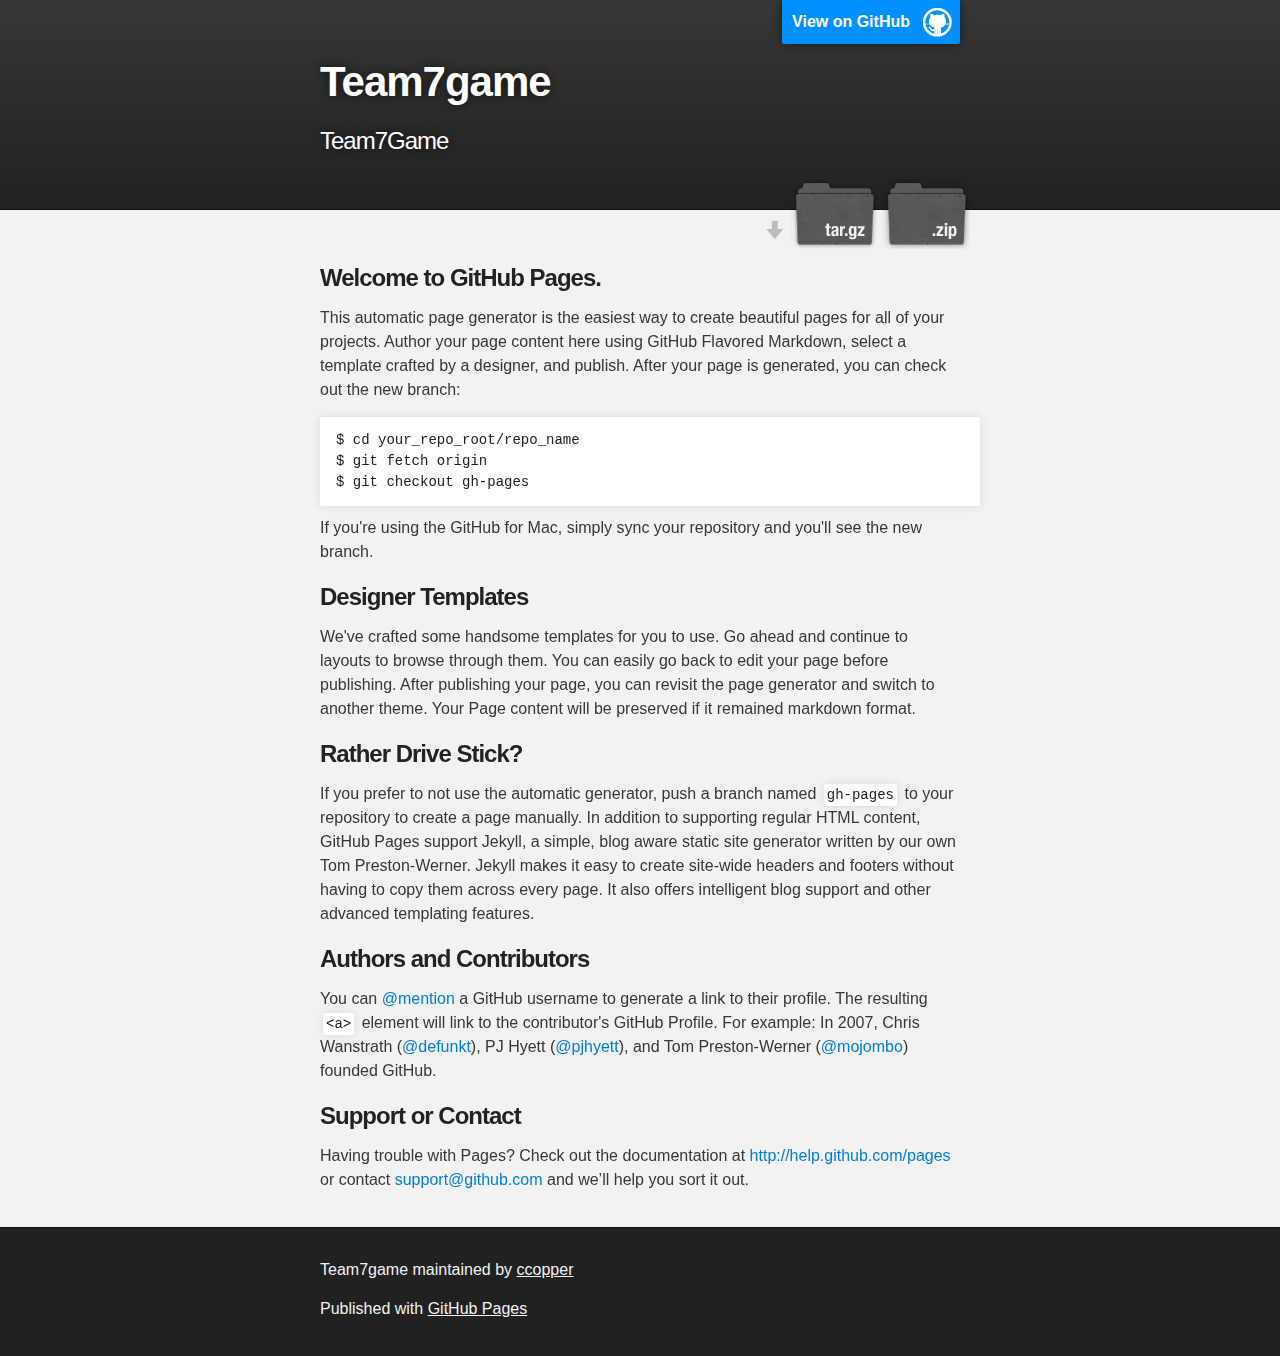
==== index.html @ d14b96f3 "Create gh-pages branch via GitHub" ====
<!DOCTYPE html>
<html>

  <head>
    <meta charset='utf-8'>
    <meta http-equiv="X-UA-Compatible" content="chrome=1">
    <meta name="description" content="Team7game : Team7Game">

    <link rel="stylesheet" type="text/css" media="screen" href="stylesheets/stylesheet.css">

    <title>Team7game</title>
  </head>

  <body>

    <!-- HEADER -->
    <div id="header_wrap" class="outer">
        <header class="inner">
          <a id="forkme_banner" href="https://github.com/ccopper/Team7Game">View on GitHub</a>

          <h1 id="project_title">Team7game</h1>
          <h2 id="project_tagline">Team7Game</h2>

            <section id="downloads">
              <a class="zip_download_link" href="https://github.com/ccopper/Team7Game/zipball/master">Download this project as a .zip file</a>
              <a class="tar_download_link" href="https://github.com/ccopper/Team7Game/tarball/master">Download this project as a tar.gz file</a>
            </section>
        </header>
    </div>

    <!-- MAIN CONTENT -->
    <div id="main_content_wrap" class="outer">
      <section id="main_content" class="inner">
        <h3>
<a name="welcome-to-github-pages" class="anchor" href="#welcome-to-github-pages"><span class="octicon octicon-link"></span></a>Welcome to GitHub Pages.</h3>

<p>This automatic page generator is the easiest way to create beautiful pages for all of your projects. Author your page content here using GitHub Flavored Markdown, select a template crafted by a designer, and publish. After your page is generated, you can check out the new branch:</p>

<pre><code>$ cd your_repo_root/repo_name
$ git fetch origin
$ git checkout gh-pages
</code></pre>

<p>If you're using the GitHub for Mac, simply sync your repository and you'll see the new branch.</p>

<h3>
<a name="designer-templates" class="anchor" href="#designer-templates"><span class="octicon octicon-link"></span></a>Designer Templates</h3>

<p>We've crafted some handsome templates for you to use. Go ahead and continue to layouts to browse through them. You can easily go back to edit your page before publishing. After publishing your page, you can revisit the page generator and switch to another theme. Your Page content will be preserved if it remained markdown format.</p>

<h3>
<a name="rather-drive-stick" class="anchor" href="#rather-drive-stick"><span class="octicon octicon-link"></span></a>Rather Drive Stick?</h3>

<p>If you prefer to not use the automatic generator, push a branch named <code>gh-pages</code> to your repository to create a page manually. In addition to supporting regular HTML content, GitHub Pages support Jekyll, a simple, blog aware static site generator written by our own Tom Preston-Werner. Jekyll makes it easy to create site-wide headers and footers without having to copy them across every page. It also offers intelligent blog support and other advanced templating features.</p>

<h3>
<a name="authors-and-contributors" class="anchor" href="#authors-and-contributors"><span class="octicon octicon-link"></span></a>Authors and Contributors</h3>

<p>You can <a href="https://github.com/blog/821" class="user-mention">@mention</a> a GitHub username to generate a link to their profile. The resulting <code>&lt;a&gt;</code> element will link to the contributor's GitHub Profile. For example: In 2007, Chris Wanstrath (<a href="https://github.com/defunkt" class="user-mention">@defunkt</a>), PJ Hyett (<a href="https://github.com/pjhyett" class="user-mention">@pjhyett</a>), and Tom Preston-Werner (<a href="https://github.com/mojombo" class="user-mention">@mojombo</a>) founded GitHub.</p>

<h3>
<a name="support-or-contact" class="anchor" href="#support-or-contact"><span class="octicon octicon-link"></span></a>Support or Contact</h3>

<p>Having trouble with Pages? Check out the documentation at <a href="http://help.github.com/pages">http://help.github.com/pages</a> or contact <a href="mailto:support@github.com">support@github.com</a> and we’ll help you sort it out.</p>
      </section>
    </div>

    <!-- FOOTER  -->
    <div id="footer_wrap" class="outer">
      <footer class="inner">
        <p class="copyright">Team7game maintained by <a href="https://github.com/ccopper">ccopper</a></p>
        <p>Published with <a href="http://pages.github.com">GitHub Pages</a></p>
      </footer>
    </div>

    

  </body>
</html>
---- stylesheets/stylesheet.css ----
/*******************************************************************************
Slate Theme for GitHub Pages
by Jason Costello, @jsncostello
*******************************************************************************/

@import url(pygment_trac.css);

/*******************************************************************************
MeyerWeb Reset
*******************************************************************************/

html, body, div, span, applet, object, iframe,
h1, h2, h3, h4, h5, h6, p, blockquote, pre,
a, abbr, acronym, address, big, cite, code,
del, dfn, em, img, ins, kbd, q, s, samp,
small, strike, strong, sub, sup, tt, var,
b, u, i, center,
dl, dt, dd, ol, ul, li,
fieldset, form, label, legend,
table, caption, tbody, tfoot, thead, tr, th, td,
article, aside, canvas, details, embed,
figure, figcaption, footer, header, hgroup,
menu, nav, output, ruby, section, summary,
time, mark, audio, video {
  margin: 0;
  padding: 0;
  border: 0;
  font: inherit;
  vertical-align: baseline;
}

/* HTML5 display-role reset for older browsers */
article, aside, details, figcaption, figure,
footer, header, hgroup, menu, nav, section {
  display: block;
}

ol, ul {
  list-style: none;
}

table {
  border-collapse: collapse;
  border-spacing: 0;
}

/*******************************************************************************
Theme Styles
*******************************************************************************/

body {
  box-sizing: border-box;
  color:#373737;
  background: #212121;
  font-size: 16px;
  font-family: 'Myriad Pro', Calibri, Helvetica, Arial, sans-serif;
  line-height: 1.5;
  -webkit-font-smoothing: antialiased;
}

h1, h2, h3, h4, h5, h6 {
  margin: 10px 0;
  font-weight: 700;
  color:#222222;
  font-family: 'Lucida Grande', 'Calibri', Helvetica, Arial, sans-serif;
  letter-spacing: -1px;
}

h1 {
  font-size: 36px;
  font-weight: 700;
}

h2 {
  padding-bottom: 10px;
  font-size: 32px;
  background: url('../images/bg_hr.png') repeat-x bottom;
}

h3 {
  font-size: 24px;
}

h4 {
  font-size: 21px;
}

h5 {
  font-size: 18px;
}

h6 {
  font-size: 16px;
}

p {
  margin: 10px 0 15px 0;
}

footer p {
  color: #f2f2f2;
}

a {
  text-decoration: none;
  color: #007edf;
  text-shadow: none;

  transition: color 0.5s ease;
  transition: text-shadow 0.5s ease;
  -webkit-transition: color 0.5s ease;
  -webkit-transition: text-shadow 0.5s ease;
  -moz-transition: color 0.5s ease;
  -moz-transition: text-shadow 0.5s ease;
  -o-transition: color 0.5s ease;
  -o-transition: text-shadow 0.5s ease;
  -ms-transition: color 0.5s ease;
  -ms-transition: text-shadow 0.5s ease;
}

a:hover, a:focus {text-decoration: underline;}

footer a {
  color: #F2F2F2;
  text-decoration: underline;
}

em {
  font-style: italic;
}

strong {
  font-weight: bold;
}

img {
  position: relative;
  margin: 0 auto;
  max-width: 739px;
  padding: 5px;
  margin: 10px 0 10px 0;
  border: 1px solid #ebebeb;

  box-shadow: 0 0 5px #ebebeb;
  -webkit-box-shadow: 0 0 5px #ebebeb;
  -moz-box-shadow: 0 0 5px #ebebeb;
  -o-box-shadow: 0 0 5px #ebebeb;
  -ms-box-shadow: 0 0 5px #ebebeb;
}

p img {
  display: inline;
  margin: 0;
  padding: 0;
  vertical-align: middle;
  text-align: center;
  border: none;
}

pre, code {
  width: 100%;
  color: #222;
  background-color: #fff;

  font-family: Monaco, "Bitstream Vera Sans Mono", "Lucida Console", Terminal, monospace;
  font-size: 14px;

  border-radius: 2px;
  -moz-border-radius: 2px;
  -webkit-border-radius: 2px;
}

pre {
  width: 100%;
  padding: 10px;
  box-shadow: 0 0 10px rgba(0,0,0,.1);
  overflow: auto;
}

code {
  padding: 3px;
  margin: 0 3px;
  box-shadow: 0 0 10px rgba(0,0,0,.1);
}

pre code {
  display: block;
  box-shadow: none;
}

blockquote {
  color: #666;
  margin-bottom: 20px;
  padding: 0 0 0 20px;
  border-left: 3px solid #bbb;
}


ul, ol, dl {
  margin-bottom: 15px
}

ul {
  list-style: inside;
  padding-left: 20px;
}

ol {
  list-style: decimal inside;
  padding-left: 20px;
}

dl dt {
  font-weight: bold;
}

dl dd {
  padding-left: 20px;
  font-style: italic;
}

dl p {
  padding-left: 20px;
  font-style: italic;
}

hr {
  height: 1px;
  margin-bottom: 5px;
  border: none;
  background: url('../images/bg_hr.png') repeat-x center;
}

table {
  border: 1px solid #373737;
  margin-bottom: 20px;
  text-align: left;
 }

th {
  font-family: 'Lucida Grande', 'Helvetica Neue', Helvetica, Arial, sans-serif;
  padding: 10px;
  background: #373737;
  color: #fff;
 }

td {
  padding: 10px;
  border: 1px solid #373737;
 }

form {
  background: #f2f2f2;
  padding: 20px;
}

/*******************************************************************************
Full-Width Styles
*******************************************************************************/

.outer {
  width: 100%;
}

.inner {
  position: relative;
  max-width: 640px;
  padding: 20px 10px;
  margin: 0 auto;
}

#forkme_banner {
  display: block;
  position: absolute;
  top:0;
  right: 10px;
  z-index: 10;
  padding: 10px 50px 10px 10px;
  color: #fff;
  background: url('../images/blacktocat.png') #0090ff no-repeat 95% 50%;
  font-weight: 700;
  box-shadow: 0 0 10px rgba(0,0,0,.5);
  border-bottom-left-radius: 2px;
  border-bottom-right-radius: 2px;
}

#header_wrap {
  background: #212121;
  background: -moz-linear-gradient(top, #373737, #212121);
  background: -webkit-linear-gradient(top, #373737, #212121);
  background: -ms-linear-gradient(top, #373737, #212121);
  background: -o-linear-gradient(top, #373737, #212121);
  background: linear-gradient(top, #373737, #212121);
}

#header_wrap .inner {
  padding: 50px 10px 30px 10px;
}

#project_title {
  margin: 0;
  color: #fff;
  font-size: 42px;
  font-weight: 700;
  text-shadow: #111 0px 0px 10px;
}

#project_tagline {
  color: #fff;
  font-size: 24px;
  font-weight: 300;
  background: none;
  text-shadow: #111 0px 0px 10px;
}

#downloads {
  position: absolute;
  width: 210px;
  z-index: 10;
  bottom: -40px;
  right: 0;
  height: 70px;
  background: url('../images/icon_download.png') no-repeat 0% 90%;
}

.zip_download_link {
  display: block;
  float: right;
  width: 90px;
  height:70px;
  text-indent: -5000px;
  overflow: hidden;
  background: url(../images/sprite_download.png) no-repeat bottom left;
}

.tar_download_link {
  display: block;
  float: right;
  width: 90px;
  height:70px;
  text-indent: -5000px;
  overflow: hidden;
  background: url(../images/sprite_download.png) no-repeat bottom right;
  margin-left: 10px;
}

.zip_download_link:hover {
  background: url(../images/sprite_download.png) no-repeat top left;
}

.tar_download_link:hover {
  background: url(../images/sprite_download.png) no-repeat top right;
}

#main_content_wrap {
  background: #f2f2f2;
  border-top: 1px solid #111;
  border-bottom: 1px solid #111;
}

#main_content {
  padding-top: 40px;
}

#footer_wrap {
  background: #212121;
}



/*******************************************************************************
Small Device Styles
*******************************************************************************/

@media screen and (max-width: 480px) {
  body {
    font-size:14px;
  }

  #downloads {
    display: none;
  }

  .inner {
    min-width: 320px;
    max-width: 480px;
  }

  #project_title {
  font-size: 32px;
  }

  h1 {
    font-size: 28px;
  }

  h2 {
    font-size: 24px;
  }

  h3 {
    font-size: 21px;
  }

  h4 {
    font-size: 18px;
  }

  h5 {
    font-size: 14px;
  }

  h6 {
    font-size: 12px;
  }

  code, pre {
    min-width: 320px;
    max-width: 480px;
    font-size: 11px;
  }

}
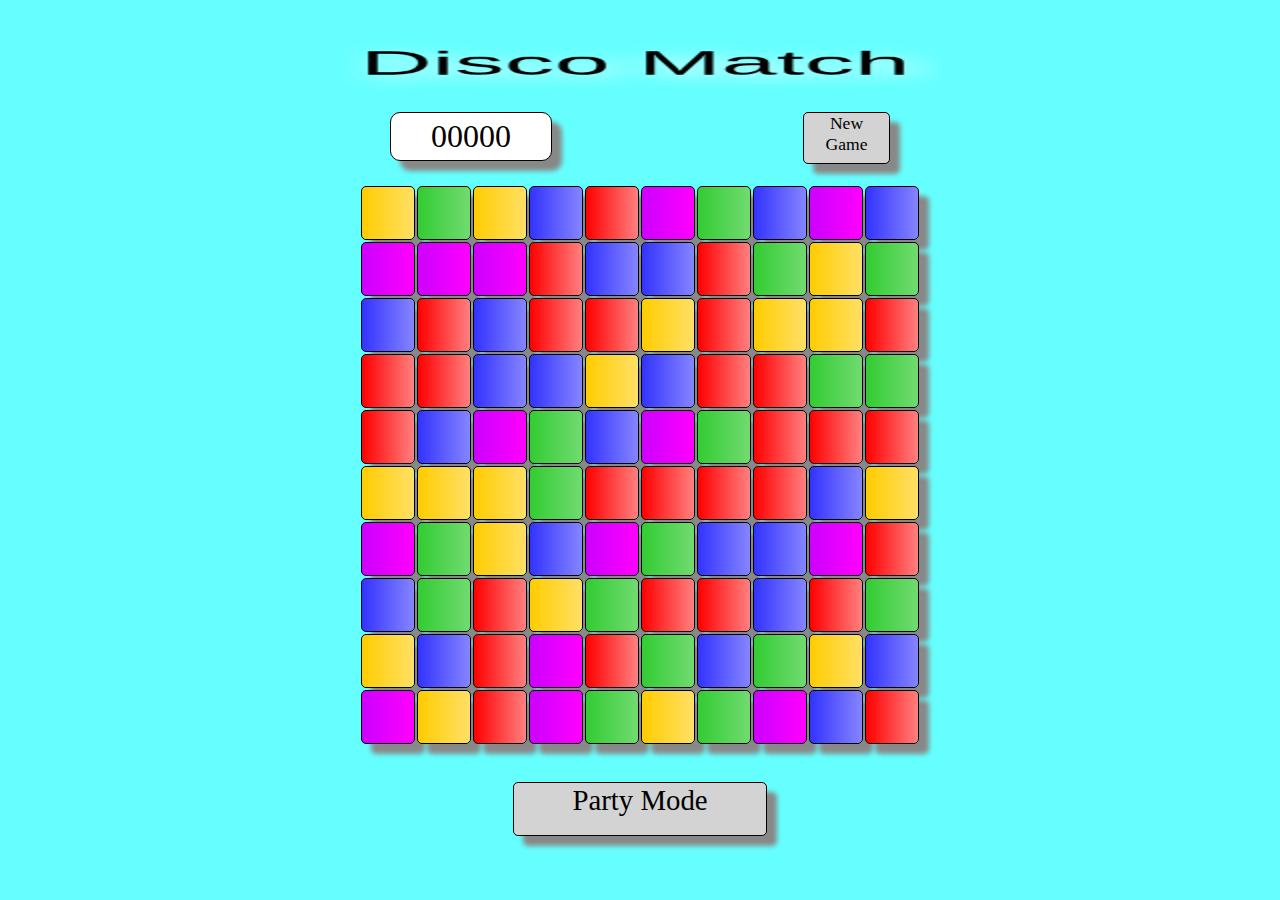
==== commit 5f18df01: "Uploading game to GitHubPages" ====
--- a/index.html
+++ b/index.html
@@ -1,79 +1,27 @@
 <!DOCTYPE html>
 <html>
-
-  <head>
-    <meta charset='utf-8'>
-    <meta http-equiv="X-UA-Compatible" content="chrome=1">
-    <meta name="description" content="Team7game : Team7Game">
-
-    <link rel="stylesheet" type="text/css" media="screen" href="stylesheets/stylesheet.css">
-
-    <title>Team7game</title>
-  </head>
-
-  <body>
-
-    <!-- HEADER -->
-    <div id="header_wrap" class="outer">
-        <header class="inner">
-          <a id="forkme_banner" href="https://github.com/ccopper/Team7Game">View on GitHub</a>
-
-          <h1 id="project_title">Team7game</h1>
-          <h2 id="project_tagline">Team7Game</h2>
-
-            <section id="downloads">
-              <a class="zip_download_link" href="https://github.com/ccopper/Team7Game/zipball/master">Download this project as a .zip file</a>
-              <a class="tar_download_link" href="https://github.com/ccopper/Team7Game/tarball/master">Download this project as a tar.gz file</a>
-            </section>
-        </header>
-    </div>
-
-    <!-- MAIN CONTENT -->
-    <div id="main_content_wrap" class="outer">
-      <section id="main_content" class="inner">
-        <h3>
-<a name="welcome-to-github-pages" class="anchor" href="#welcome-to-github-pages"><span class="octicon octicon-link"></span></a>Welcome to GitHub Pages.</h3>
-
-<p>This automatic page generator is the easiest way to create beautiful pages for all of your projects. Author your page content here using GitHub Flavored Markdown, select a template crafted by a designer, and publish. After your page is generated, you can check out the new branch:</p>
-
-<pre><code>$ cd your_repo_root/repo_name
-$ git fetch origin
-$ git checkout gh-pages
-</code></pre>
-
-<p>If you're using the GitHub for Mac, simply sync your repository and you'll see the new branch.</p>
-
-<h3>
-<a name="designer-templates" class="anchor" href="#designer-templates"><span class="octicon octicon-link"></span></a>Designer Templates</h3>
-
-<p>We've crafted some handsome templates for you to use. Go ahead and continue to layouts to browse through them. You can easily go back to edit your page before publishing. After publishing your page, you can revisit the page generator and switch to another theme. Your Page content will be preserved if it remained markdown format.</p>
-
-<h3>
-<a name="rather-drive-stick" class="anchor" href="#rather-drive-stick"><span class="octicon octicon-link"></span></a>Rather Drive Stick?</h3>
-
-<p>If you prefer to not use the automatic generator, push a branch named <code>gh-pages</code> to your repository to create a page manually. In addition to supporting regular HTML content, GitHub Pages support Jekyll, a simple, blog aware static site generator written by our own Tom Preston-Werner. Jekyll makes it easy to create site-wide headers and footers without having to copy them across every page. It also offers intelligent blog support and other advanced templating features.</p>
-
-<h3>
-<a name="authors-and-contributors" class="anchor" href="#authors-and-contributors"><span class="octicon octicon-link"></span></a>Authors and Contributors</h3>
-
-<p>You can <a href="https://github.com/blog/821" class="user-mention">@mention</a> a GitHub username to generate a link to their profile. The resulting <code>&lt;a&gt;</code> element will link to the contributor's GitHub Profile. For example: In 2007, Chris Wanstrath (<a href="https://github.com/defunkt" class="user-mention">@defunkt</a>), PJ Hyett (<a href="https://github.com/pjhyett" class="user-mention">@pjhyett</a>), and Tom Preston-Werner (<a href="https://github.com/mojombo" class="user-mention">@mojombo</a>) founded GitHub.</p>
-
-<h3>
-<a name="support-or-contact" class="anchor" href="#support-or-contact"><span class="octicon octicon-link"></span></a>Support or Contact</h3>
-
-<p>Having trouble with Pages? Check out the documentation at <a href="http://help.github.com/pages">http://help.github.com/pages</a> or contact <a href="mailto:support@github.com">support@github.com</a> and we’ll help you sort it out.</p>
-      </section>
-    </div>
-
-    <!-- FOOTER  -->
-    <div id="footer_wrap" class="outer">
-      <footer class="inner">
-        <p class="copyright">Team7game maintained by <a href="https://github.com/ccopper">ccopper</a></p>
-        <p>Published with <a href="http://pages.github.com">GitHub Pages</a></p>
-      </footer>
-    </div>
-
-    
-
-  </body>
-</html>
+<head>
+	<meta charset="UTF-8">
+	<link rel="stylesheet" type="text/css" href="Game.css" />
+	<script src="http://code.jquery.com/jquery-2.1.1.min.js"></script>
+	<script src="Game.js"></script>
+	<title>Disco Match</title>
+</head>
+<body>
+	
+		<!-- <h1>Match the squares</h1> -->
+		<canvas id="titleBar" style="height: 100px; width:600px; margin-left:auto; margin-right:auto;"> </canvas>
+		<div style="width:500px; margin-left:auto; margin-right:auto;">
+			<div id="score">00000</div>
+			<div id="newGame" class="mButton">New Game</div>
+		</div>
+		<br><br><br><br>
+		<table id="gTable">
+	
+		</table>
+		<br><br>
+		
+		<div id="partyMode" class="mButton">Party Mode</div>
+		
+</body>
+</html>--- a/Game.css
+++ b/Game.css
@@ -0,0 +1,154 @@
+/*
+
+*/
+body
+{
+	text-align:center;
+	width: 75%;
+	margin-left: auto;
+	margin-right: auto;
+	background-color: #66FFFF;
+}
+#gTable
+{
+	margin-left: auto;
+	margin-right: auto;
+}
+
+.blank
+{
+
+}
+
+table td
+{
+	width: 50px;
+	height: 50px;
+	
+	margin: 10px;
+	
+	border: 1px solid black; 
+	border-radius:5px;
+	box-shadow: 10px 10px 5px #888888;
+	
+	
+}
+table td:hover
+{
+	-webkit-animation: myfirst 1.5s infinite; 
+	box-shadow: 0px 0px;
+}
+
+.rotate
+{
+	-webkit-animation: myfirst 1.5s infinite; 
+	box-shadow: 0px 0px;
+}
+
+.gameCellRed
+{
+	background: -webkit-linear-gradient(left, #FF0000 , #FF8080); /* For Safari 5.1 to 6.0 */
+  	background: -o-linear-gradient(right, #FF0000 , #FF8080); /* For Opera 11.1 to 12.0 */
+  	background: -moz-linear-gradient(right, #FF0000 , #FF8080); /* For Firefox 3.6 to 15 */
+  	background: linear-gradient(to right, #FF0000 , #FF8080); /* Standard syntax */
+}
+
+.gameCellGreen
+{
+	background: -webkit-linear-gradient(left, #33CC33, #70DB70); /* For Safari 5.1 to 6.0 */
+  	background: -o-linear-gradient(right, #33CC33, #70DB70); /* For Opera 11.1 to 12.0 */
+  	background: -moz-linear-gradient(right, #33CC33, #70DB70); /* For Firefox 3.6 to 15 */
+  	background: linear-gradient(to right, #33CC33, #70DB70); /* Standard syntax */
+}
+
+.gameCellBlue
+{
+	background: -webkit-linear-gradient(left, #3333FF, #8585FF); /* For Safari 5.1 to 6.0 */
+  	background: -o-linear-gradient(right, #3333FF, #8585FF); /* For Opera 11.1 to 12.0 */
+  	background: -moz-linear-gradient(right, #3333FF, #8585FF); /* For Firefox 3.6 to 15 */
+  	background: linear-gradient(to right, #3333FF, #8585FF); /* Standard syntax */
+}
+
+.gameCellYellow
+{
+	background: -webkit-linear-gradient(left, #FFCC00, #FFE066); /* For Safari 5.1 to 6.0 */
+  	background: -o-linear-gradient(right, #FFCC00, #FFE066); /* For Opera 11.1 to 12.0 */
+  	background: -moz-linear-gradient(right, #FFCC00, #FFE066); /* For Firefox 3.6 to 15 */
+  	background: linear-gradient(to right, #FFCC00, #FFE066); /* Standard syntax */
+}
+
+.gameCellPurple
+{
+	background: -webkit-linear-gradient(left, #CC00FF, #FF00FF); /* For Safari 5.1 to 6.0 */
+  	background: -o-linear-gradient(right, #CC00FF, #FF00FF); /* For Opera 11.1 to 12.0 */
+  	background: -moz-linear-gradient(right, #CC00FF, #FF00FF); /* For Firefox 3.6 to 15 */
+  	background: linear-gradient(to right, #CC00FF, #FF00FF); /* Standard syntax */
+}
+
+@-webkit-keyframes myfirst 
+{
+    from 
+	{ transform: rotate(0deg);}
+    to {transform: rotate(360deg);}
+}
+
+.mButton
+{
+	float: right;
+	border: 1px solid black;
+	border-radius: 5px;
+	text-align: center;
+	font-size: 1.1em;
+	color: black;
+	background: lightgrey;
+	padding-left: 5px;
+	padding-right: 5px; 
+	width: 	75px;
+	height: 50px;
+	margin-left: 50px;
+	
+	box-shadow: 10px 10px 5px #888888;
+}
+
+.mButton:hover
+{
+	background: grey;
+	cursor: pointer;
+
+}
+
+#partyMode
+{
+	float: none;
+	margin-left: auto;
+	margin-right: auto;
+	width: 250px;
+	font-size: 1.8em;
+	text-align: center;
+	vertical-align: middle;
+	padding: 1px;
+}
+
+
+#score
+{
+	float: left;
+	border: 1px solid black;
+	border-radius: 10px;
+	text-align: center;
+	
+	font-size: 2.0em;
+	color: black;
+	background: white;
+	padding: 5px; 
+	width: 	150px;
+
+	margin-left: auto;
+	box-shadow: 10px 10px 5px #888888;
+}
+
+
+/*#titleBar
+{
+	background-color: white;
+}*/